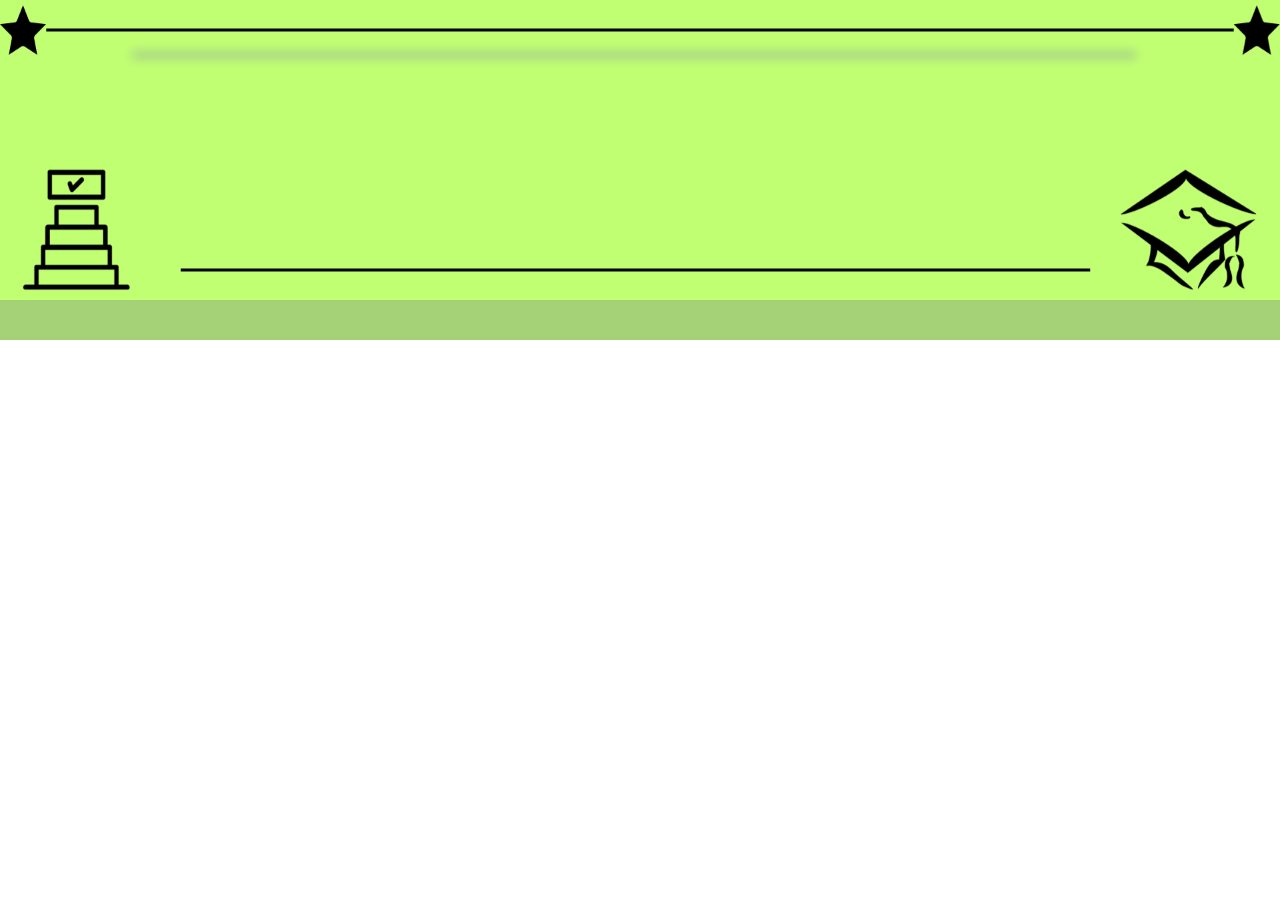
==== index.html @ 8ad98303 "Add files via upload" ====
<!DOCTYPE html>
<html lang="en">

<head>
    <meta charset="UTF-8" />
    <meta name="viewport" content="width=device-width, initial-scale=1.0" />
    <title>Document</title>

    <link rel="stylesheet" href="static/css/index.css" />
    <link rel="preconnect" href="https://fonts.googleapis.com">
    <link rel="preconnect" href="https://fonts.gstatic.com" crossorigin>
    <link href="https://fonts.googleapis.com/css2?family=Lobster&family=Noto+Serif&display=swap" rel="stylesheet">
    <link rel="icon" type="image/x-icon" href="static/img/favicon.ico">

</head>

<body>
    <div class="section-a">
        <img src="static/img/bg.png" alt="bg">

        <div class="section-a__center">

            <h3 id="author"></h3>
            <h1 id="quote"></h1>
        </div>
    </div>


    <div class="section-b">
        <div class="section-b__row">

        </div>

        <div class="section-b__row">

        </div>

        <div class="section-b__row">

        </div>
    </div>
</body>

</html>
---- static/css/index.css ----
* {
    margin: 0;
}

.section-a {
    position: relative;
    width: 100%;
    height: 300px;
}

.section-a img {
    width: 100%;
    height: 100%;
}

.section-a__center {
    z-index: 999;
    position: absolute;
    top: 55px;
    right: 10%;
    left: 9%;
    margin: auto;
    text-align: center;  
    box-shadow: 0px 0px 11px 2px #8c9e9f;
    width: 1000px;
}

.section-a__center h1 {
    font-family: 'Lobster', sans-serif;
}

.section-a__center h3 {
    font-family: 'Lobster', sans-serif;
}

.section-b {
    width: 100%;
    height: 100%;
    background-color: #a5d277;
    display: flex;
    flex-direction: row;
    align-items: center;
    justify-content: space-between;
    font-family: 'Noto Serif', serif;
}

.section-b__row {
    width: 30%;
    padding: 20px;
}
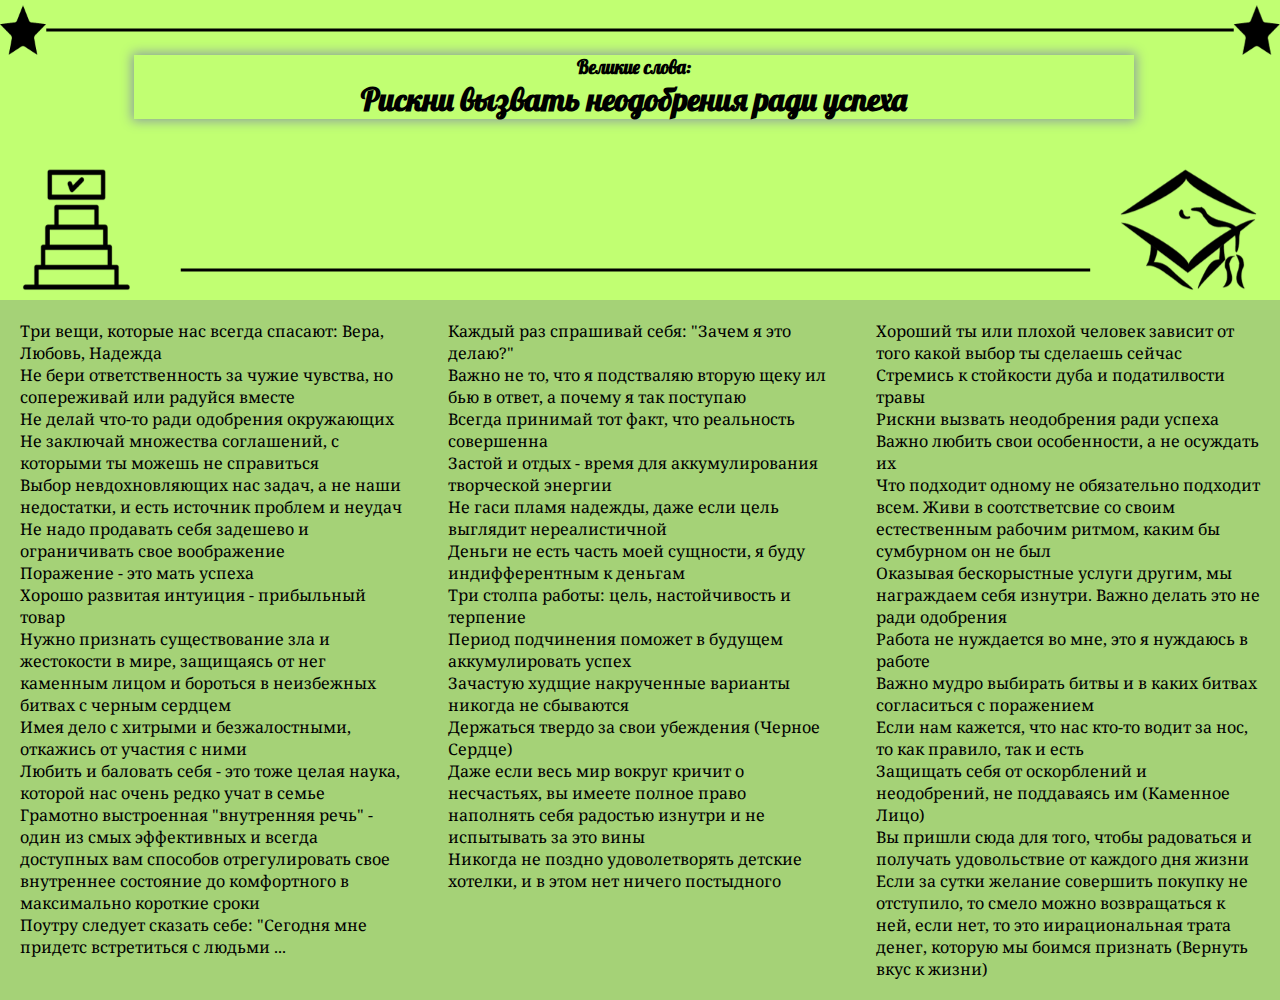
==== commit 3c17859c: "Add files via upload" ====
--- a/index.html
+++ b/index.html
@@ -39,6 +39,8 @@
 
         </div>
     </div>
+    <script src="static/js/text.js"></script>
+    <script src="static/js/index.js"></script>
 </body>
 
 </html>--- a/static/css/index.css
+++ b/static/css/index.css
@@ -20,7 +20,7 @@
     right: 10%;
     left: 9%;
     margin: auto;
-    text-align: center;  
+    text-align: center;
     box-shadow: 0px 0px 11px 2px #8c9e9f;
     width: 1000px;
 }
@@ -39,7 +39,6 @@
     background-color: #a5d277;
     display: flex;
     flex-direction: row;
-    align-items: center;
     justify-content: space-between;
     font-family: 'Noto Serif', serif;
 }
